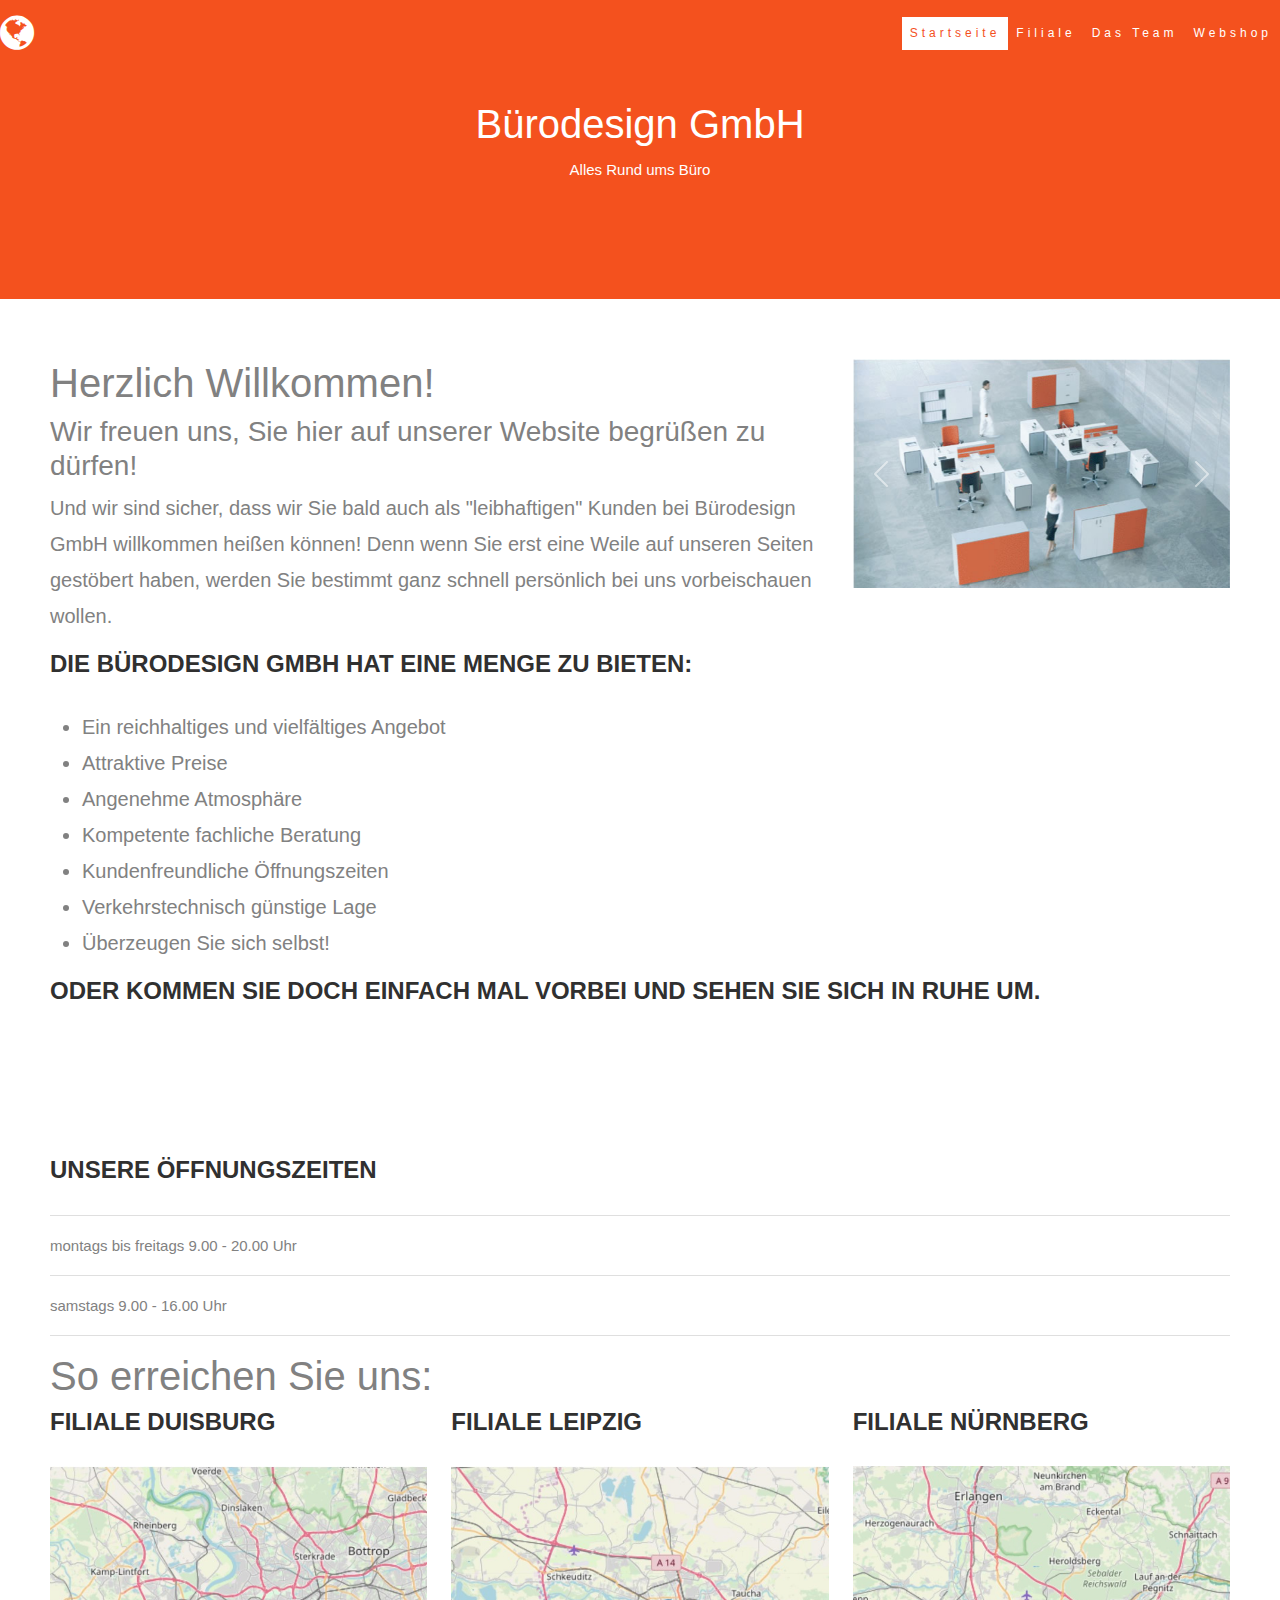
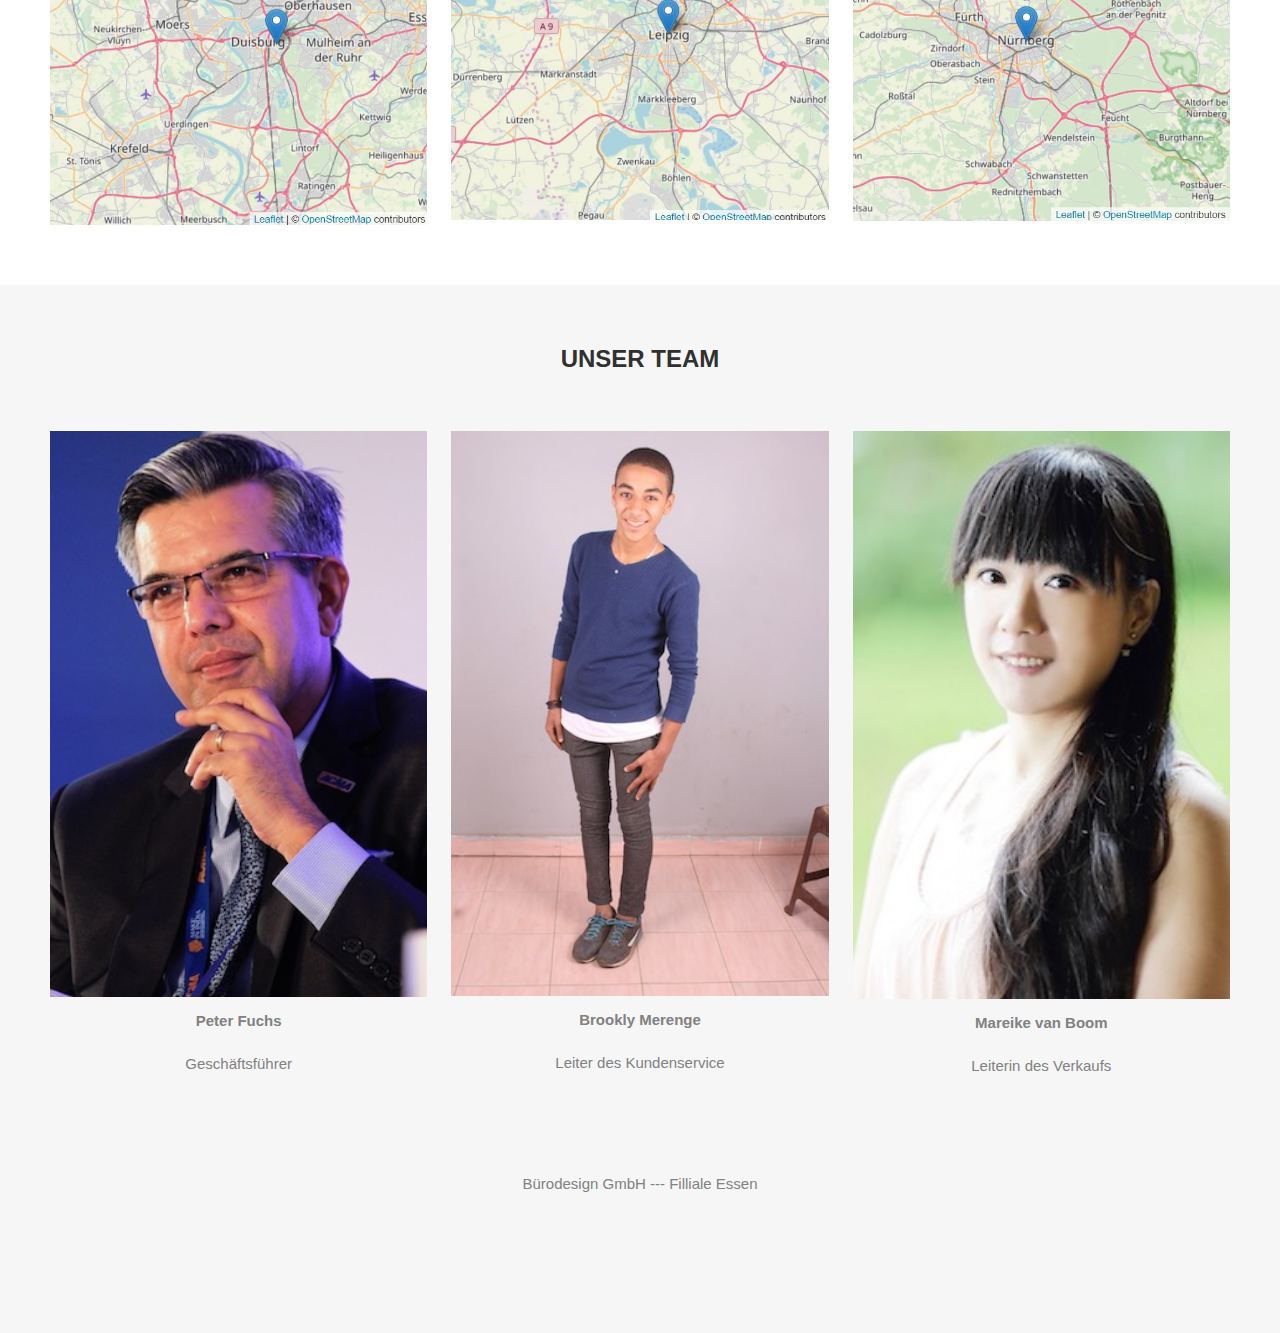
==== index.html @ f1912eed "Add files via upload" ====
<!DOCTYPE html>
<html lang="de">
<head>

  <title>Bürodesign GmbH</title>
  <meta charset="utf-8">
  <meta name="viewport" content="width=device-width, initial-scale=1">
  <link rel="stylesheet" href="Bootstrap5/css/bootstrap.min.css">
          
    <link href="font-awesome-4.7.0/css/font-awesome.min.css" rel="stylesheet">
  <link href="css/bildschirm.css" rel="stylesheet">
</head>
<body id="myPage" data-spy="scroll" data-target=".navbar" data-offset="60">

  
    
    <nav class="fixed-top navbar navbar-expand-lg">
  <a class="navbar-brand" href="#"><i class="fa fa-globe fa-2x" ></i></a>
  <button class="navbar-toggler" type="button" data-toggle="collapse" data-target="#navbarSupportedContent" aria-controls="navbarSupportedContent" aria-expanded="false" aria-label="Toggle navigation">
    <span class="navbar-toggler-icon"></span>
  </button>

  <div class="collapse navbar-collapse d-flex justify-content-end" id="navbarSupportedContent">
    <ul class="navbar-nav ">
      <li class="nav-item active">
        <a class="nav-link" href="#Startseite">Startseite </a>
      </li>
      <li class="nav-item">
        <a class="nav-link" href="#Filiale">Filiale</a>
      </li>
     
      <li class="nav-item">
        <a class="nav-link" href="#Team">Das Team</a>
      </li>
        <li class="nav-item">
        <a class="nav-link" href="Webshop/webshop.html">Webshop</a>
      </li>
        
    </ul>
     
  </div>
</nav>
      
    
    
    
    
    


<div class="jumbotron text-center">
  <h1>Bürodesign GmbH <br> </h1> 
    <p>Alles Rund ums Büro</p> 
  
</div>

<!-- Container (Startseite) -->
<div id="Startseite" class="container-fluid">
  <div class="row">
    <div class="col-xl-8">
      <h1>Herzlich Willkommen! </h1>
         <h3>Wir freuen uns, Sie hier auf unserer Website begrüßen zu dürfen!</h3>

<p class="lead">Und wir sind sicher, dass wir Sie bald auch als "leibhaftigen" Kunden bei Bürodesign GmbH willkommen heißen können! Denn wenn Sie erst eine Weile auf unseren Seiten gestöbert haben, werden Sie bestimmt ganz schnell persönlich bei uns vorbeischauen wollen.</p>
      </div>
    
         <div class="col-xl-4">
             
     <div id="carouselExampleControls" class="carousel slide" data-bs-ride="carousel">
  <div class="carousel-inner">
    <div class="carousel-item active">
      <img src="Bilder/Carousel/Bild2.jpg" class="d-block w-100" alt="...">
    </div>
    <div class="carousel-item">
      <img src="Bilder/Carousel/Bild3.jpg" class="d-block w-100" alt="...">
    </div>
    <div class="carousel-item">
      <img src="Bilder/Carousel/Bild4.jpg" class="d-block w-100" alt="...">
    </div>
  </div>
  <a class="carousel-control-prev" href="#carouselExampleControls" role="button" data-bs-slide="prev">
    <span class="carousel-control-prev-icon" aria-hidden="true"></span>
    <span class="visually-hidden">Previous</span>
  </a>
  <a class="carousel-control-next" href="#carouselExampleControls" role="button" data-bs-slide="next">
    <span class="carousel-control-next-icon" aria-hidden="true"></span>
    <span class="visually-hidden">Next</span>
  </a>
</div>
        
        </div>
      </div>
        <div class="row">
    <div class="col-sm-12"> 
        
     
<h2>Die Bürodesign GmbH hat eine Menge zu bieten:</h2>
<ul class="lead">
<li>Ein reichhaltiges und vielfältiges Angebot</li>

<li>Attraktive Preise</li>
<li>Angenehme Atmosphäre</li>
<li>Kompetente fachliche Beratung</li>
<li>Kundenfreundliche Öffnungszeiten</li>
<li>Verkehrstechnisch günstige Lage</li>
<li>Überzeugen Sie sich selbst!</li>
</ul>
        <h2>Oder kommen Sie doch einfach mal vorbei und sehen Sie sich in Ruhe um.</h2>
      
    </div>
    
  </div>
</div>



<!-- Container (Services Section) -->
    <div id="Filiale" class="container-fluid">
        <div class="row">
            <div class="col-12">
              <h2>Unsere &Ouml;ffnungszeiten</h2>
  <hr />
  <p>montags bis freitags  	9.00 - 20.00 Uhr </p>
  <hr />
samstags  	9.00 - 16.00 Uhr <br /><hr />
            <h1>So erreichen Sie uns:</h1>
            </div>
        </div>
        <div class="row">
    <div class="col-4">
       


        


        
         <h2>Filiale Duisburg </h2>
        
          <div ><img src="Bilder/Filiale_Duisburg.jpg" class="img-fluid" alt="Filiale Duisburg"></div>
        
        
            </div>
       
<div class="col-md-4">

        
         <h2>Filiale Leipzig </h2>
        
            <div><img src="Bilder/Filiale_Leipzig.jpg" class="img-fluid" alt="Filiale Duisburg"></div>
      
 
        </div>
             <div class="col-md-4">
       


        
         <h2>Filiale Nürnberg </h2>
        
               <div ><img src="Bilder/Filiale_Nuernberg.jpg" class="img-fluid" alt="Filiale Duisburg"></div>
      
 
        </div>
        
            </div>
        </div>
 
       
   
    


<!-- Container (Team Seite) -->
<div id="Team" class="container-fluid text-center bg-grey">
  <h2>Unser Team</h2><br>
  
  <div class="row text-center">
    <div class="col-sm-4">
      <div class="thumbnail">
        <img src="Bilder/UnserTeam/Leitung_Filiale_Essen.jpg" alt="Peter Fuchs" width="350" height="250">
        <p><strong>Peter Fuchs</strong></p>
        <p>Geschäftsführer</p>
      </div>
    </div>
    <div class="col-sm-4">
      <div class="thumbnail">
        <img src="Bilder/UnserTeam/Leitung_Kundenservice.jpg" alt="Leitung Kundenservice Hr. Merenge" width="350" height="250">
        <p><strong>Brookly Merenge</strong></p>
        <p>Leiter des Kundenservice</p>
      </div>
    </div>
    <div class="col-sm-4">
      <div class="thumbnail">
        <img src="Bilder/UnserTeam/Leitung_Verkauf.jpg" alt="Leitung Verkauf Frau van Boom " width="350" height="250">
        <p><strong>Mareike van Boom</strong></p>
        <p>Leiterin des Verkaufs</p>
      </div>
    </div>
      
  </div>
    
  




<footer class="container-fluid text-center">
  <a href="#myPage" title="To Top">
    <span class="glyphicon glyphicon-chevron-up"></span>
  </a>
  <p>Bürodesign GmbH --- Filliale Essen </p>
</footer>

<script src="Bootstrap5/js/bootstrap.bundle.min.js"></script>


</body>
</html>
---- css/bildschirm.css ----
.abstand{margin-left:50px;}
.lightgray{background-color:azure;}
.Hintergrund{background-image: url(../Software/Bilder/Hintergrund_Slider.jpg);
background-repeat: no-repeat;}
#footerIcon{
    color: #f4511e;
}
body {
      font: 400 15px Lato, sans-serif;
      line-height: 1.8;
      color: #818181;
  }
  h2 {
      font-size: 24px;
      text-transform: uppercase;
      color: #303030;
      font-weight: 600;
      margin-bottom: 30px;
  }
  h4 {
      font-size: 19px;
      line-height: 1.375em;
      color: #303030;
      font-weight: 400;
      margin-bottom: 30px;
  }  
  .jumbotron {
      background-color: #f4511e;
      padding: 100px 0px;
      color: #fff;
      
      font-family: Montserrat, sans-serif;
  }
  .container-fluid {
      padding: 60px 50px;
  }
  .abstand{
    margin-top: 50px;;

  }
  .bg-grey {
      background-color: #f6f6f6;
  }
  .button{
    background-color: #f4511e;
    font-size: large;
    color: #fff;

  }
  .logo-small {
      color: #f4511e;
      font-size: 50px;
  }
  .logo {
      color: #f4511e;
      font-size: 200px;
  }
  .thumbnail {
      padding: 0 0 15px 0;
      border: none;
      border-radius: 0;
  }
  .thumbnail img {
      width: 100%;
      height: 100%;
      margin-bottom: 10px;
  }
  .carousel-control.right, .carousel-control.left {
      background-image: none;
      color: #f4511e;
  }
  .carousel-indicators li {
      border-color: #f4511e;
  }
  .carousel-indicators li.active {
      background-color: #f4511e;
  }
  .item h4 {
      font-size: 19px;
      line-height: 1.375em;
      font-weight: 400;
      font-style: italic;
      margin: 70px 0;
  }
  .item span {
      font-style: normal;
  }
  .panel {
      border: 1px solid #f4511e; 
      border-radius:0 !important;
      transition: box-shadow 0.5s;
  }
  .panel:hover {
      box-shadow: 5px 0px 40px rgba(0,0,0, .2);
  }
  .panel-footer .btn:hover {
      border: 1px solid #f4511e;
      background-color: #fff !important;
      color: #f4511e;
  }
  .panel-heading {
      color: #fff !important;
      background-color: #f4511e !important;
      padding: 25px;
      border-bottom: 1px solid transparent;
      border-top-left-radius: 0px;
      border-top-right-radius: 0px;
      border-bottom-left-radius: 0px;
      border-bottom-right-radius: 0px;
  }
  .panel-footer {
      background-color: white !important;
  }
  .panel-footer h3 {
      font-size: 32px;
  }
  .panel-footer h4 {
      color: #aaa;
      font-size: 14px;
  }
  .panel-footer .btn {
      margin: 15px 0;
      background-color: #f4511e;
      color: #fff;
  }
.farbe{background-color: #f4511e;
border-color: #f4511e;}
  .navbar {
      margin-bottom: 0;
      background-color: #f4511e;
      z-index: 9999;
      border: 0;
      font-size: 12px !important;
      line-height: 1.42857143 !important;
      letter-spacing: 4px;xs
      border-radius: 0;
      font-family: Montserrat, sans-serif;
  }
  .navbar li a, .navbar .navbar-brand {
      color: #fff !important;
  }
  .navbar-nav li a:hover, .navbar-nav li.active a {
      color: #f4511e !important;
      background-color: #fff !important;
  }
  .navbar-default .navbar-toggle {
      border-color: transparent;
      color: #fff !important;
  }
  footer .glyphicon {
      font-size: 20px;
      margin-bottom: 20px;
      color: #f4511e;
  }
  .slideanim {visibility:hidden;}
  .slide {
      animation-name: slide;
      -webkit-animation-name: slide;
      animation-duration: 1s;
      -webkit-animation-duration: 1s;
      visibility: visible;
  }
  @keyframes slide {
    0% {
      opacity: 0;
      transform: translateY(70%);
    } 
    100% {
      opacity: 1;
      transform: translateY(0%);
    }
  }
  @-webkit-keyframes slide {
    0% {
      opacity: 0;
      -webkit-transform: translateY(70%);
    } 
    100% {
      opacity: 1;
      -webkit-transform: translateY(0%);
    }
  }
  @media screen and (max-width: 768px) {
    .col-sm-4 {
      text-align: center;
      margin: 25px 0;
    }
    .btn-lg {
        width: 100%;
        margin-bottom: 35px;
    }
  }
  @media screen and (max-width: 480px) {
    .logo {
        font-size: 150px;
    }
  }
.Ueberschrift{background-color: #f4511e;
color:white;
width: 270px;}
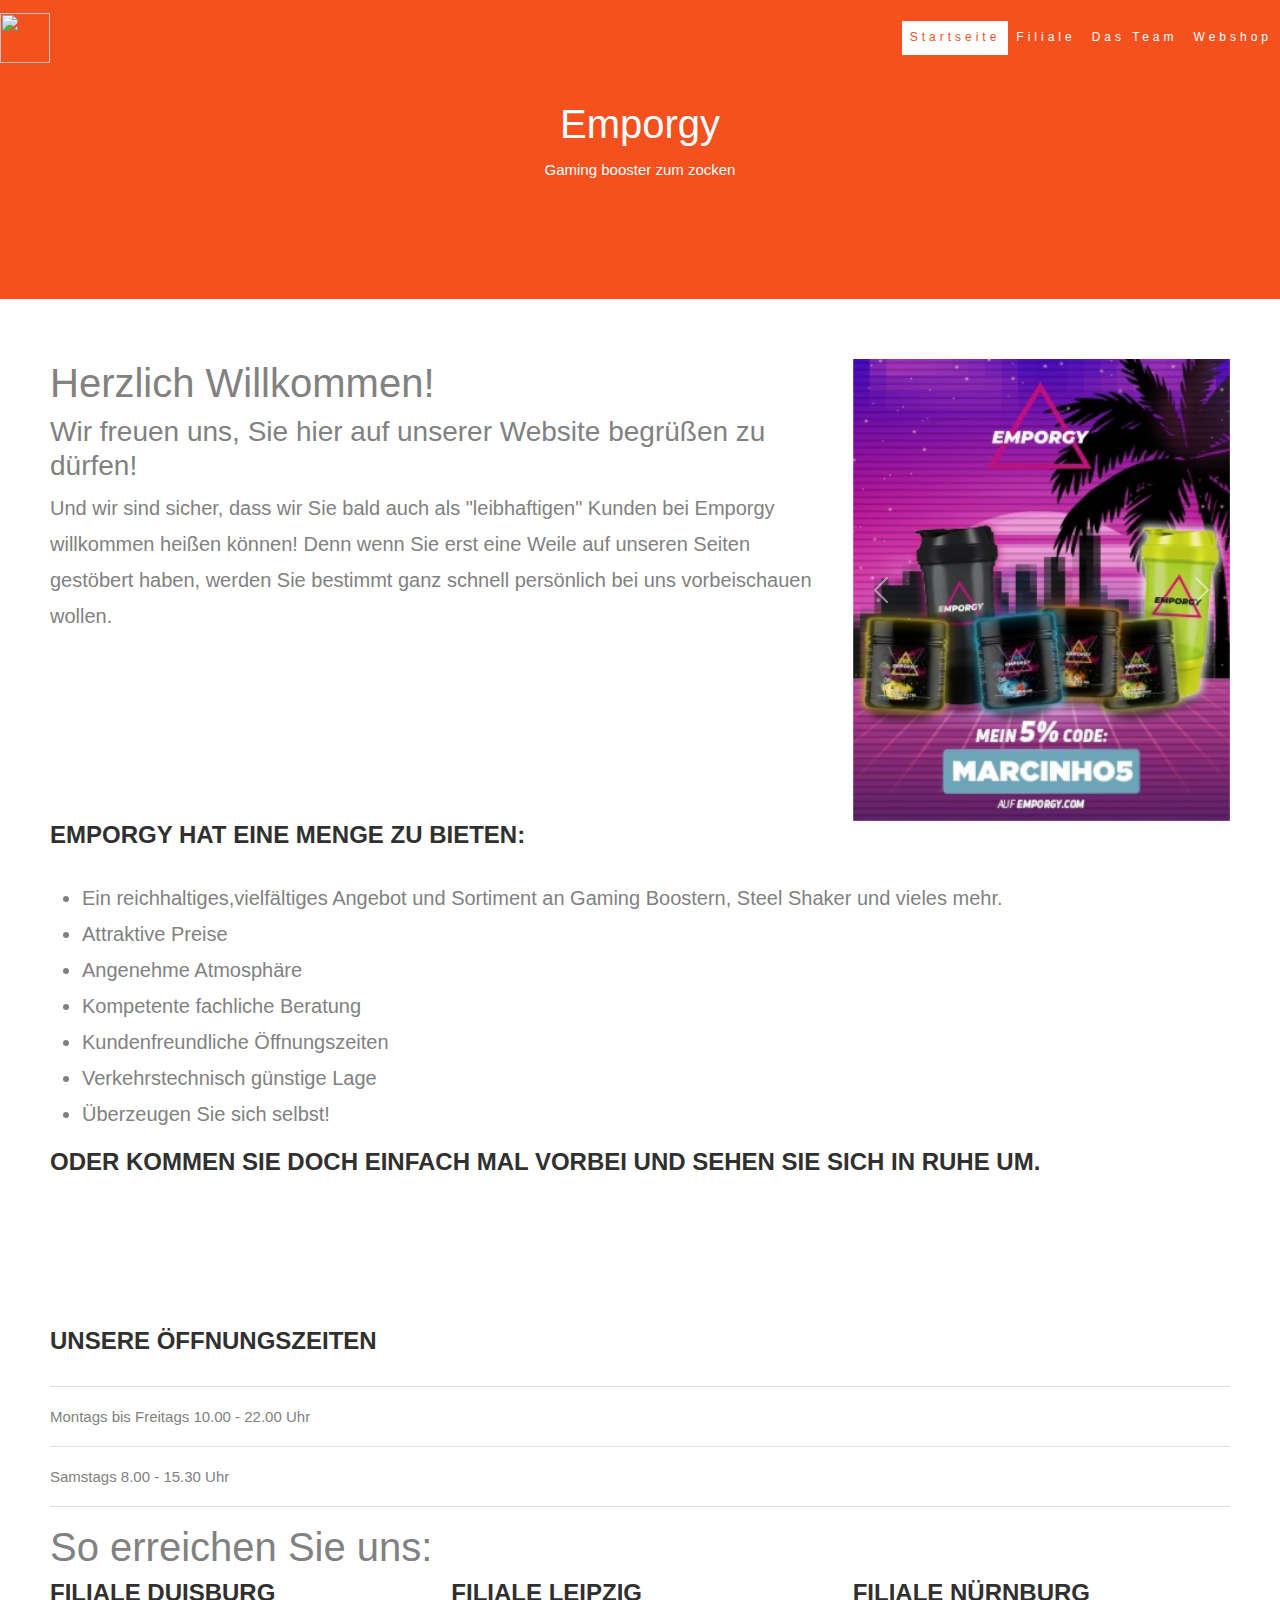
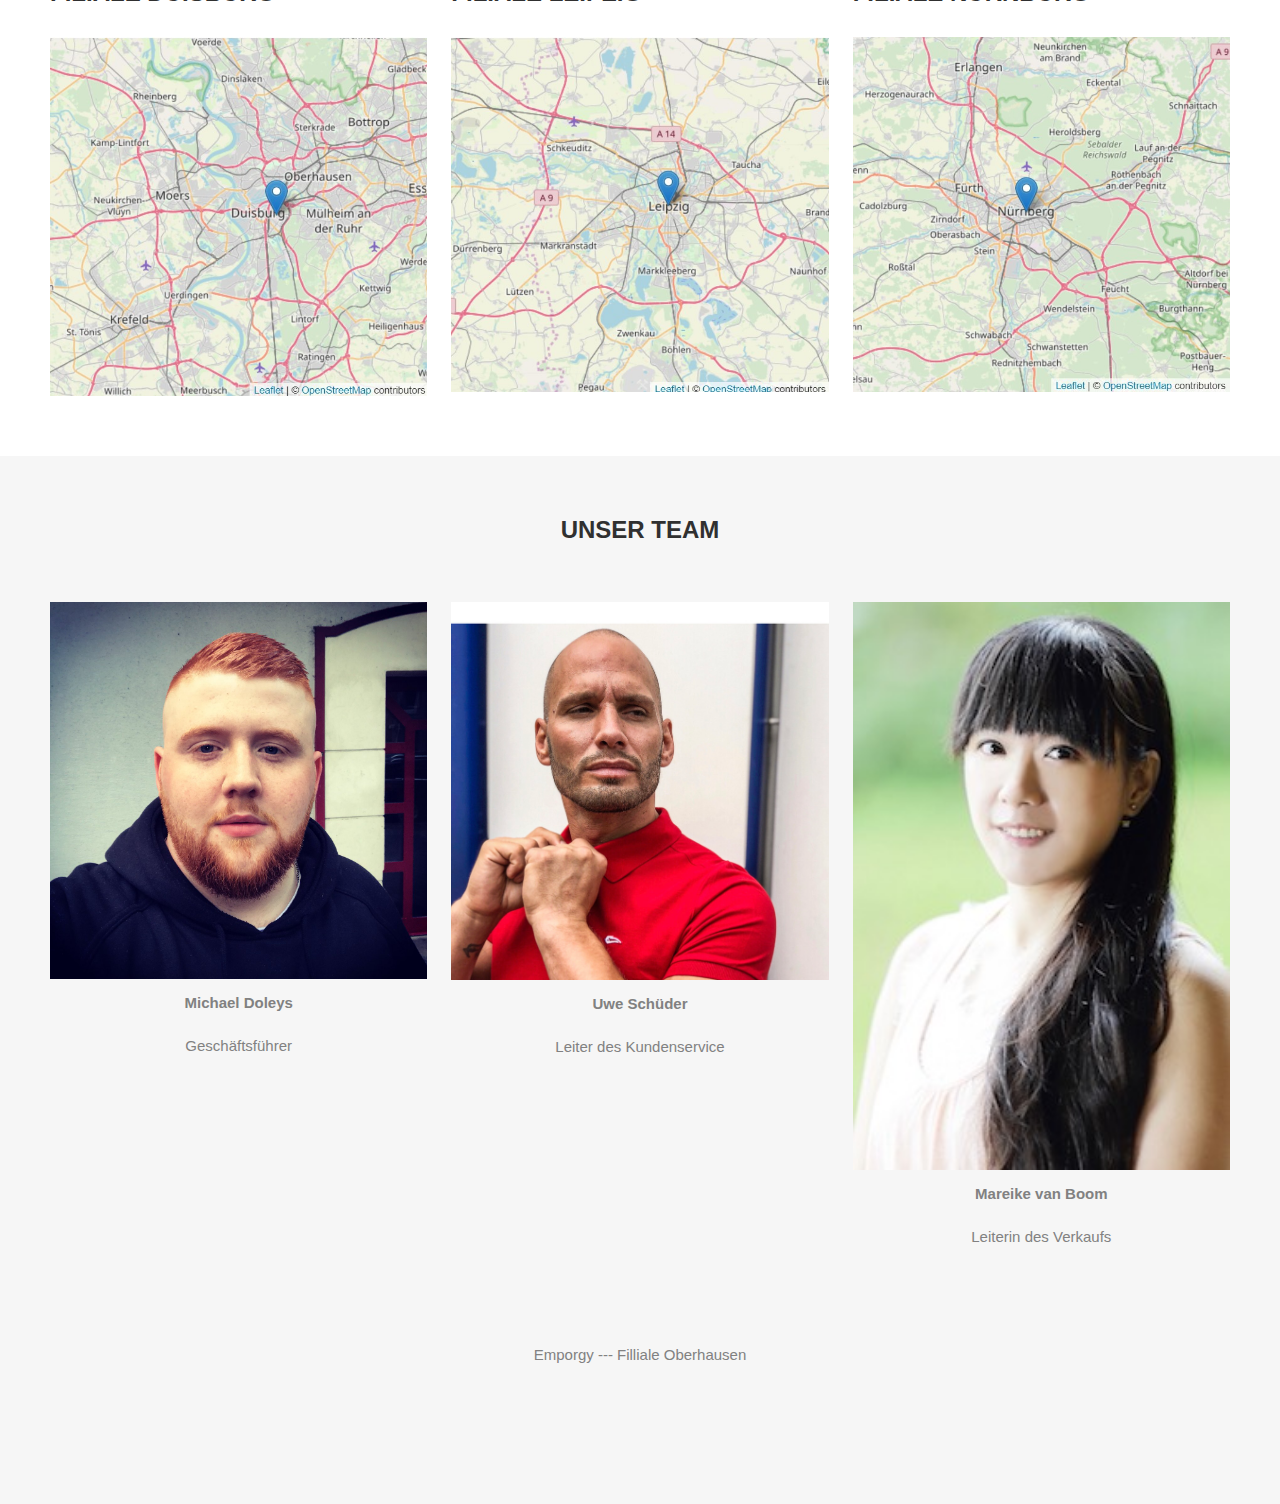
==== commit bce5f831: "Add files via upload" ====
--- a/index.html
+++ b/index.html
@@ -2,7 +2,7 @@
 <html lang="de">
 <head>
 
-  <title>Bürodesign GmbH</title>
+  <title>Emporgy</title>
   <meta charset="utf-8">
   <meta name="viewport" content="width=device-width, initial-scale=1">
   <link rel="stylesheet" href="Bootstrap5/css/bootstrap.min.css">
@@ -15,7 +15,7 @@
   
     
     <nav class="fixed-top navbar navbar-expand-lg">
-  <a class="navbar-brand" href="#"><i class="fa fa-globe fa-2x" ></i></a>
+  <a class="navbar-brand" href="#"><img src="H:\3 Oberstufe\Web Projekt WEB\Bilder\logo.jpg" width="50px" height="50px"></i></a>
   <button class="navbar-toggler" type="button" data-toggle="collapse" data-target="#navbarSupportedContent" aria-controls="navbarSupportedContent" aria-expanded="false" aria-label="Toggle navigation">
     <span class="navbar-toggler-icon"></span>
   </button>
@@ -49,8 +49,8 @@
 
 
 <div class="jumbotron text-center">
-  <h1>Bürodesign GmbH <br> </h1> 
-    <p>Alles Rund ums Büro</p> 
+  <h1>Emporgy<br> </h1> 
+    <p>Gaming booster zum zocken</p> 
   
 </div>
 
@@ -61,7 +61,7 @@
       <h1>Herzlich Willkommen! </h1>
          <h3>Wir freuen uns, Sie hier auf unserer Website begrüßen zu dürfen!</h3>
 
-<p class="lead">Und wir sind sicher, dass wir Sie bald auch als "leibhaftigen" Kunden bei Bürodesign GmbH willkommen heißen können! Denn wenn Sie erst eine Weile auf unseren Seiten gestöbert haben, werden Sie bestimmt ganz schnell persönlich bei uns vorbeischauen wollen.</p>
+<p class="lead">Und wir sind sicher, dass wir Sie bald auch als "leibhaftigen" Kunden bei Emporgy willkommen heißen können! Denn wenn Sie erst eine Weile auf unseren Seiten gestöbert haben, werden Sie bestimmt ganz schnell persönlich bei uns vorbeischauen wollen.</p>
       </div>
     
          <div class="col-xl-4">
@@ -69,13 +69,13 @@
      <div id="carouselExampleControls" class="carousel slide" data-bs-ride="carousel">
   <div class="carousel-inner">
     <div class="carousel-item active">
-      <img src="Bilder/Carousel/Bild2.jpg" class="d-block w-100" alt="...">
+      <img src="Bilder/Carousel/Empory Angebot.jpg" class="d-block w-100" alt="Unser neustes Angebot">
     </div>
     <div class="carousel-item">
-      <img src="Bilder/Carousel/Bild3.jpg" class="d-block w-100" alt="...">
+      <img src="Bilder/Carousel/Shaker.jpg" class="d-block w-100" alt="Shaker">
     </div>
     <div class="carousel-item">
-      <img src="Bilder/Carousel/Bild4.jpg" class="d-block w-100" alt="...">
+      <img src="Bilder/Carousel/logo.jpg" class="d-block w-100" alt="Logo von Emporgy ">
     </div>
   </div>
   <a class="carousel-control-prev" href="#carouselExampleControls" role="button" data-bs-slide="prev">
@@ -94,9 +94,9 @@
     <div class="col-sm-12"> 
         
      
-<h2>Die Bürodesign GmbH hat eine Menge zu bieten:</h2>
+<h2>Emporgy hat eine Menge zu bieten:</h2>
 <ul class="lead">
-<li>Ein reichhaltiges und vielfältiges Angebot</li>
+<li>Ein reichhaltiges,vielfältiges Angebot und Sortiment an Gaming Boostern, Steel Shaker und vieles mehr.</li>
 
 <li>Attraktive Preise</li>
 <li>Angenehme Atmosphäre</li>
@@ -120,9 +120,9 @@
             <div class="col-12">
               <h2>Unsere &Ouml;ffnungszeiten</h2>
   <hr />
-  <p>montags bis freitags  	9.00 - 20.00 Uhr </p>
+  <p>Montags bis Freitags  	10.00 - 22.00 Uhr </p>
   <hr />
-samstags  	9.00 - 16.00 Uhr <br /><hr />
+Samstags  	8.00 - 15.30 Uhr <br /><hr />
             <h1>So erreichen Sie uns:</h1>
             </div>
         </div>
@@ -156,9 +156,10 @@
 
 
         
-         <h2>Filiale Nürnberg </h2>
+         <h2>Filiale Nürnburg </h2>
         
                <div ><img src="Bilder/Filiale_Nuernberg.jpg" class="img-fluid" alt="Filiale Duisburg"></div>
+               <div class="col-md-4"></div>
       
  
         </div>
@@ -178,15 +179,15 @@
   <div class="row text-center">
     <div class="col-sm-4">
       <div class="thumbnail">
-        <img src="Bilder/UnserTeam/Leitung_Filiale_Essen.jpg" alt="Peter Fuchs" width="350" height="250">
-        <p><strong>Peter Fuchs</strong></p>
+        <img src="Bilder/UnserTeam/Mckytv.jpg" alt="Peter Fuchs" width="250" height="250">
+        <p><strong>Michael Doleys</strong></p>
         <p>Geschäftsführer</p>
       </div>
     </div>
     <div class="col-sm-4">
       <div class="thumbnail">
-        <img src="Bilder/UnserTeam/Leitung_Kundenservice.jpg" alt="Leitung Kundenservice Hr. Merenge" width="350" height="250">
-        <p><strong>Brookly Merenge</strong></p>
+        <img src="Bilder/UnserTeam/Uwe Schüder.jpg" alt="Leitung Kundenservice Hr. Merenge" width="250" height="350">
+        <p><strong>Uwe Schüder</strong></p>
         <p>Leiter des Kundenservice</p>
       </div>
     </div>
@@ -209,7 +210,7 @@
   <a href="#myPage" title="To Top">
     <span class="glyphicon glyphicon-chevron-up"></span>
   </a>
-  <p>Bürodesign GmbH --- Filliale Essen </p>
+  <p>Emporgy --- Filliale Oberhausen </p>
 </footer>
 
 <script src="Bootstrap5/js/bootstrap.bundle.min.js"></script>
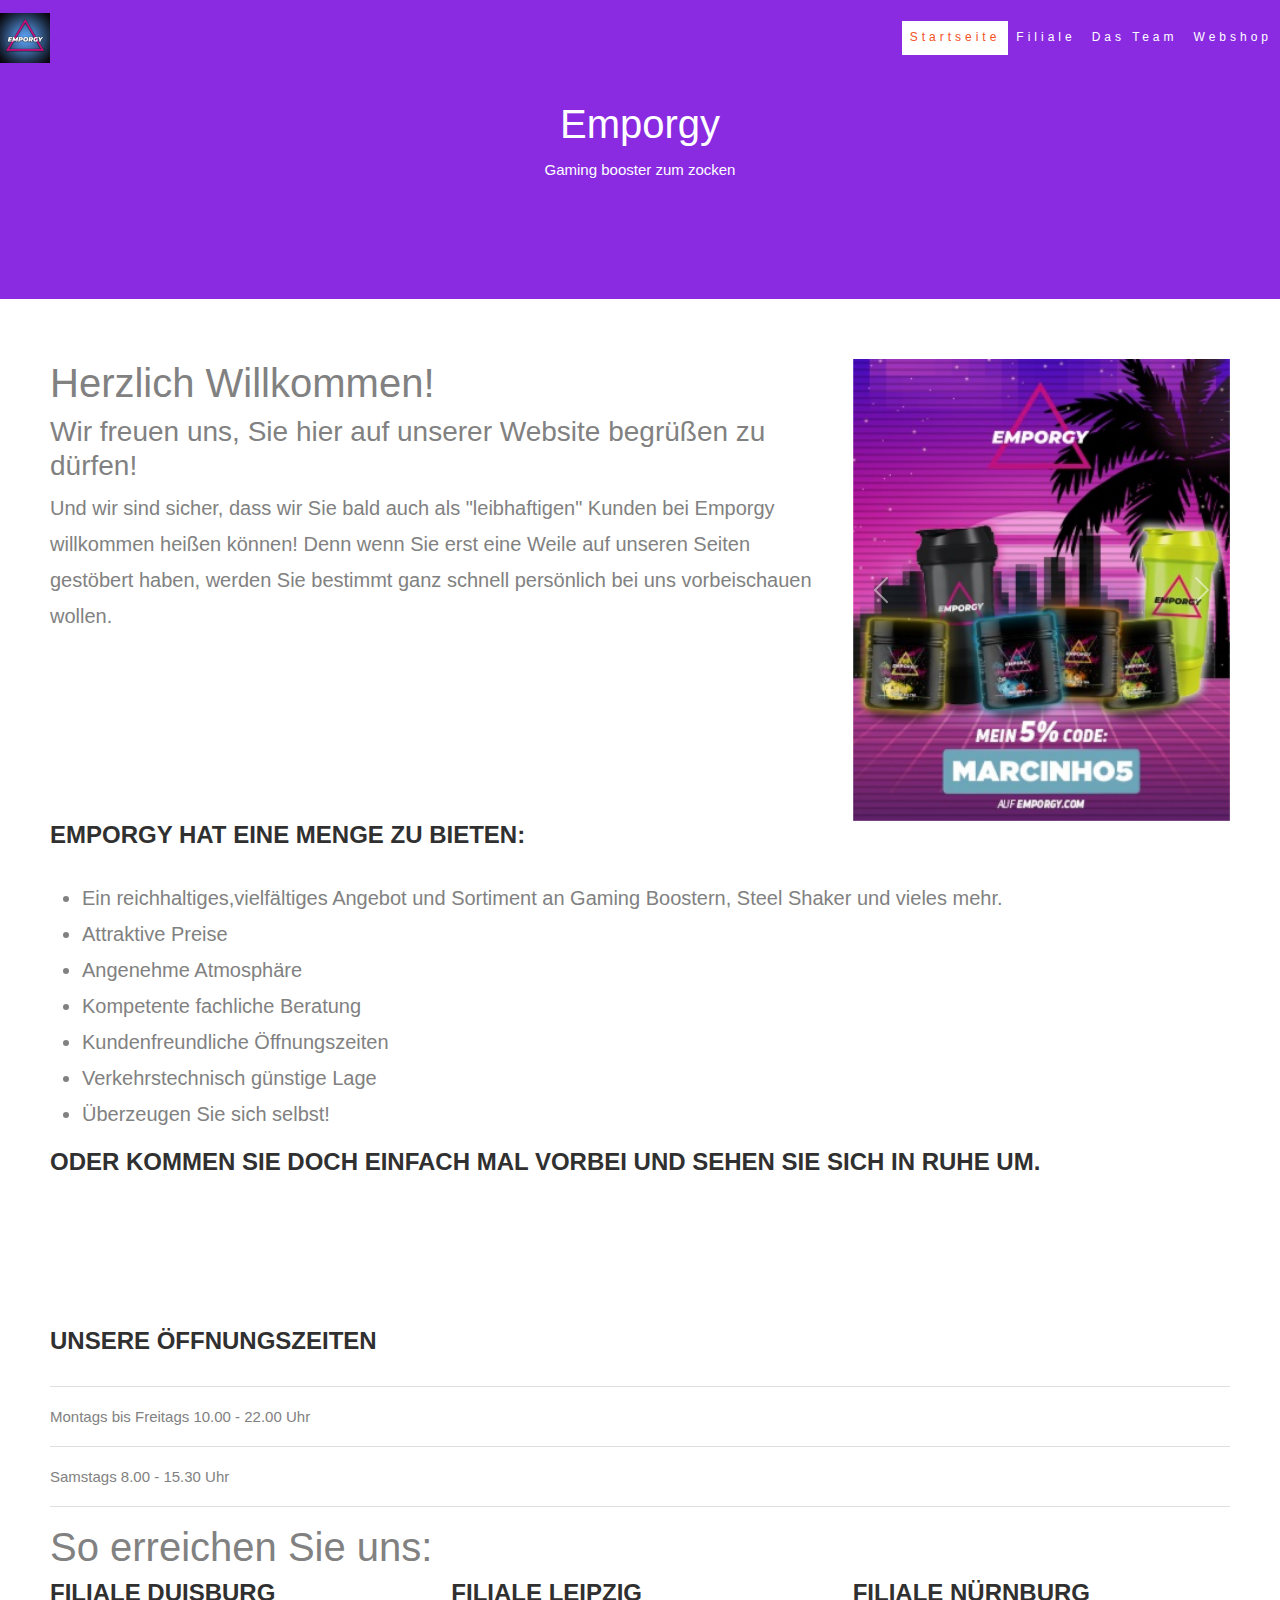
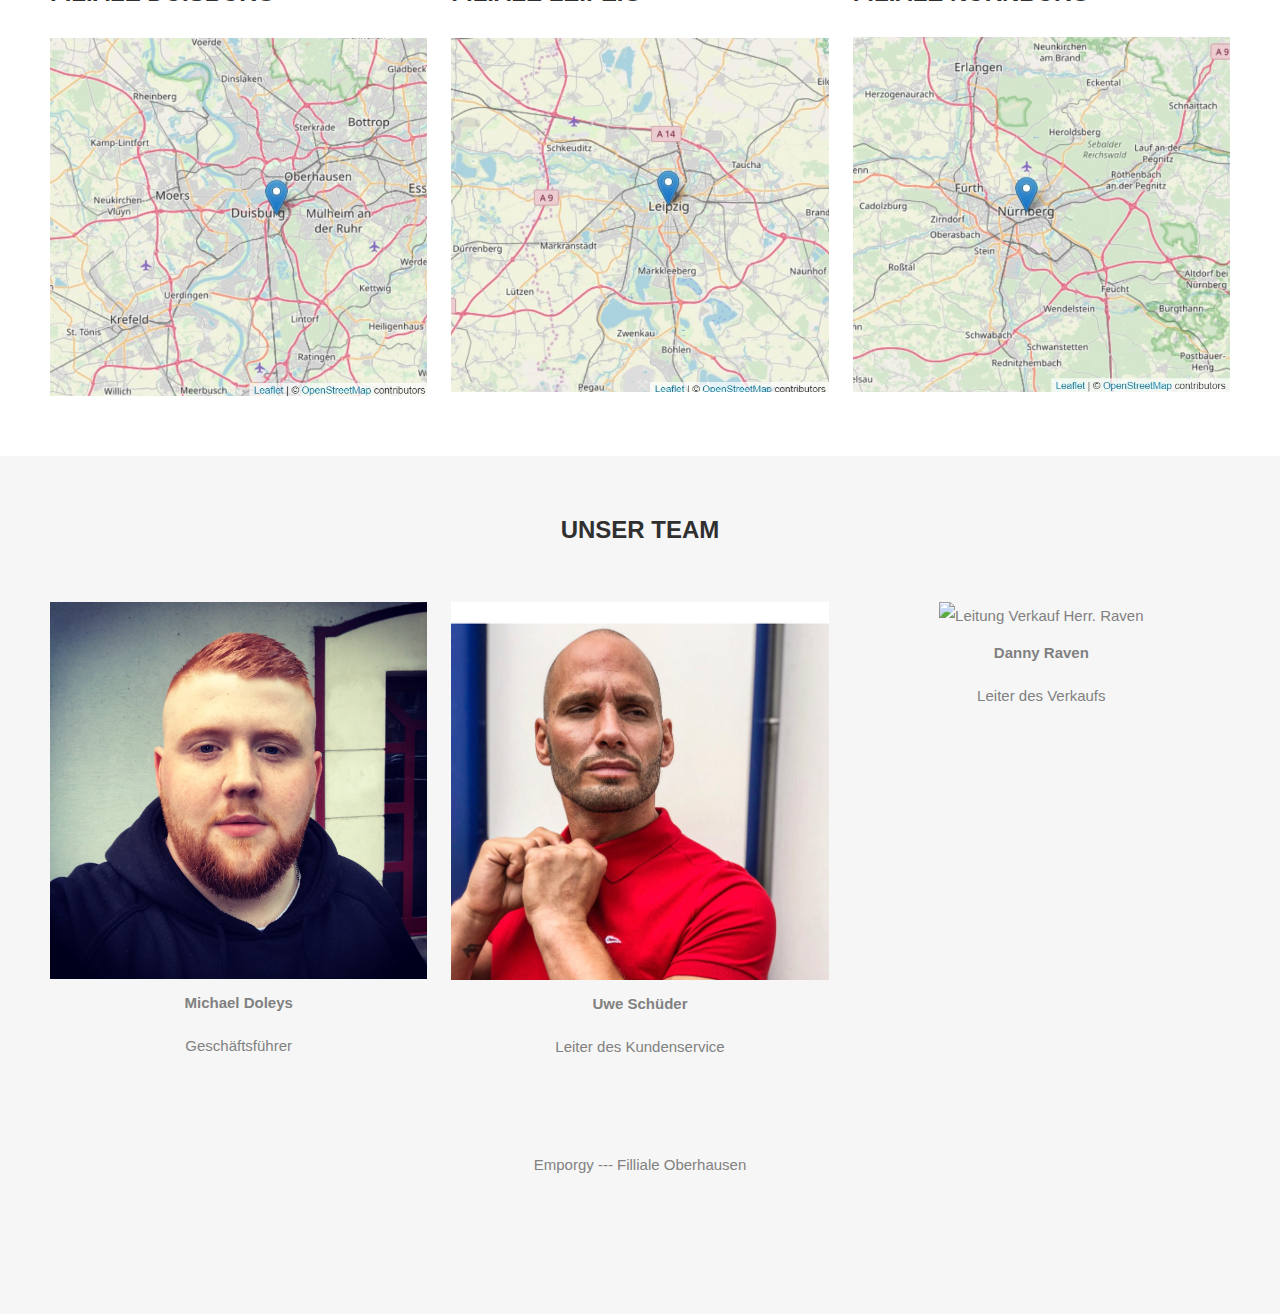
==== commit 57c61b07: "Add files via upload" ====
--- a/index.html
+++ b/index.html
@@ -15,7 +15,7 @@
   
     
     <nav class="fixed-top navbar navbar-expand-lg">
-  <a class="navbar-brand" href="#"><img src="H:\3 Oberstufe\Web Projekt WEB\Bilder\logo.jpg" width="50px" height="50px"></i></a>
+  <a class="navbar-brand" href="#"><img src="Bilder/logo.jpg" width="50px" height="50px"></i></a>
   <button class="navbar-toggler" type="button" data-toggle="collapse" data-target="#navbarSupportedContent" aria-controls="navbarSupportedContent" aria-expanded="false" aria-label="Toggle navigation">
     <span class="navbar-toggler-icon"></span>
   </button>
@@ -75,7 +75,7 @@
       <img src="Bilder/Carousel/Shaker.jpg" class="d-block w-100" alt="Shaker">
     </div>
     <div class="carousel-item">
-      <img src="Bilder/Carousel/logo.jpg" class="d-block w-100" alt="Logo von Emporgy ">
+      <img src="Bilder/Carousel/Emporgy Bubble Gum flavor.jpg" class="d-block w-100" alt="Logo von Emporgy ">
     </div>
   </div>
   <a class="carousel-control-prev" href="#carouselExampleControls" role="button" data-bs-slide="prev">
@@ -179,23 +179,23 @@
   <div class="row text-center">
     <div class="col-sm-4">
       <div class="thumbnail">
-        <img src="Bilder/UnserTeam/Mckytv.jpg" alt="Peter Fuchs" width="250" height="250">
+        <img src="Bilder/UnserTeam/Mckytv.jpg" alt="Michael Doleys" width="250" height="250">
         <p><strong>Michael Doleys</strong></p>
         <p>Geschäftsführer</p>
       </div>
     </div>
     <div class="col-sm-4">
       <div class="thumbnail">
-        <img src="Bilder/UnserTeam/Uwe Schüder.jpg" alt="Leitung Kundenservice Hr. Merenge" width="250" height="350">
+        <img src="Bilder/UnserTeam/Uwe Schüder.jpg" alt="Leitung Kundenservice Hr. Schüder" width="250" height="350">
         <p><strong>Uwe Schüder</strong></p>
         <p>Leiter des Kundenservice</p>
       </div>
     </div>
     <div class="col-sm-4">
       <div class="thumbnail">
-        <img src="Bilder/UnserTeam/Leitung_Verkauf.jpg" alt="Leitung Verkauf Frau van Boom " width="350" height="250">
-        <p><strong>Mareike van Boom</strong></p>
-        <p>Leiterin des Verkaufs</p>
+        <img src="Bilder/UnserTeam/verkauf_Danny.jpg" alt="Leitung Verkauf Herr. Raven  " width="350" height="250">
+        <p><strong>Danny Raven </strong></p>
+        <p>Leiter des Verkaufs</p>
       </div>
     </div>
       
--- a/css/bildschirm.css
+++ b/css/bildschirm.css
@@ -25,7 +25,7 @@
       margin-bottom: 30px;
   }  
   .jumbotron {
-      background-color: #f4511e;
+      background-color: blueviolet;
       padding: 100px 0px;
       color: #fff;
       
@@ -127,7 +127,7 @@
 border-color: #f4511e;}
   .navbar {
       margin-bottom: 0;
-      background-color: #f4511e;
+      background-color: blueviolet;
       z-index: 9999;
       border: 0;
       font-size: 12px !important;
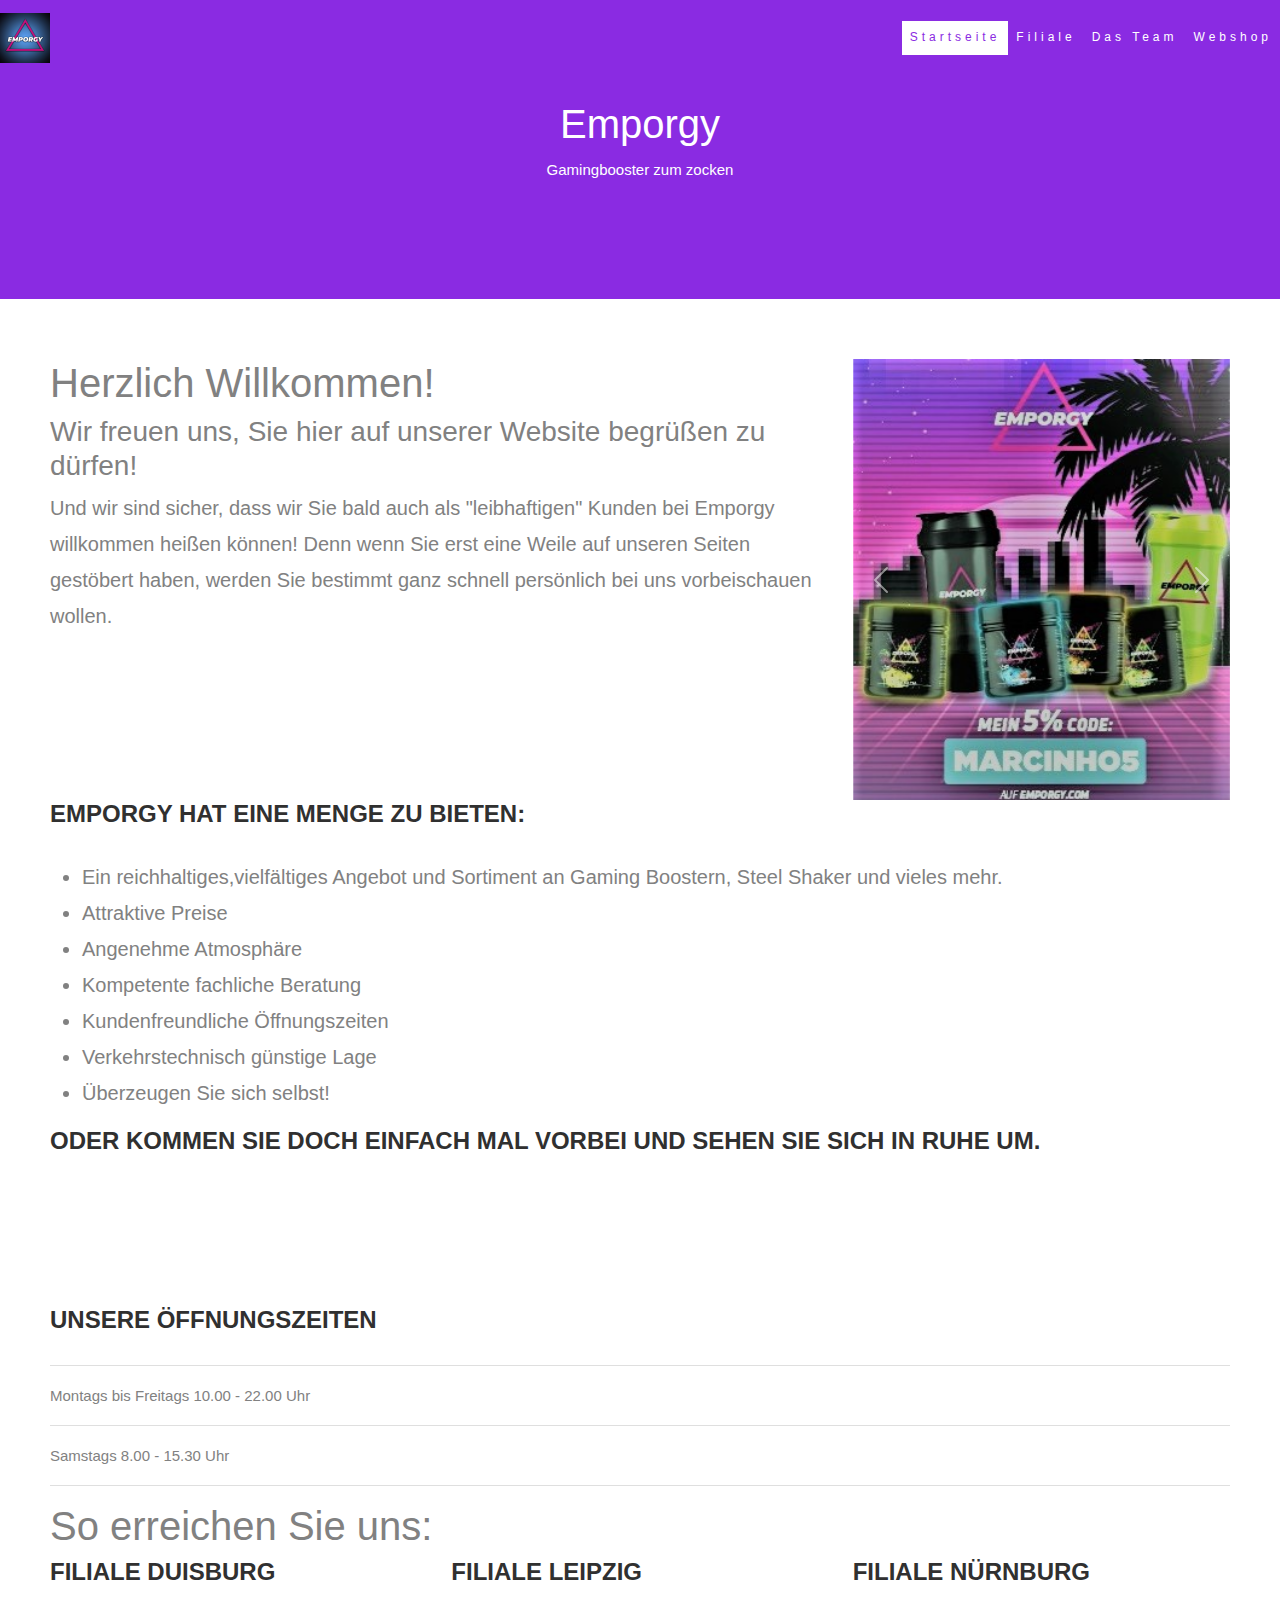
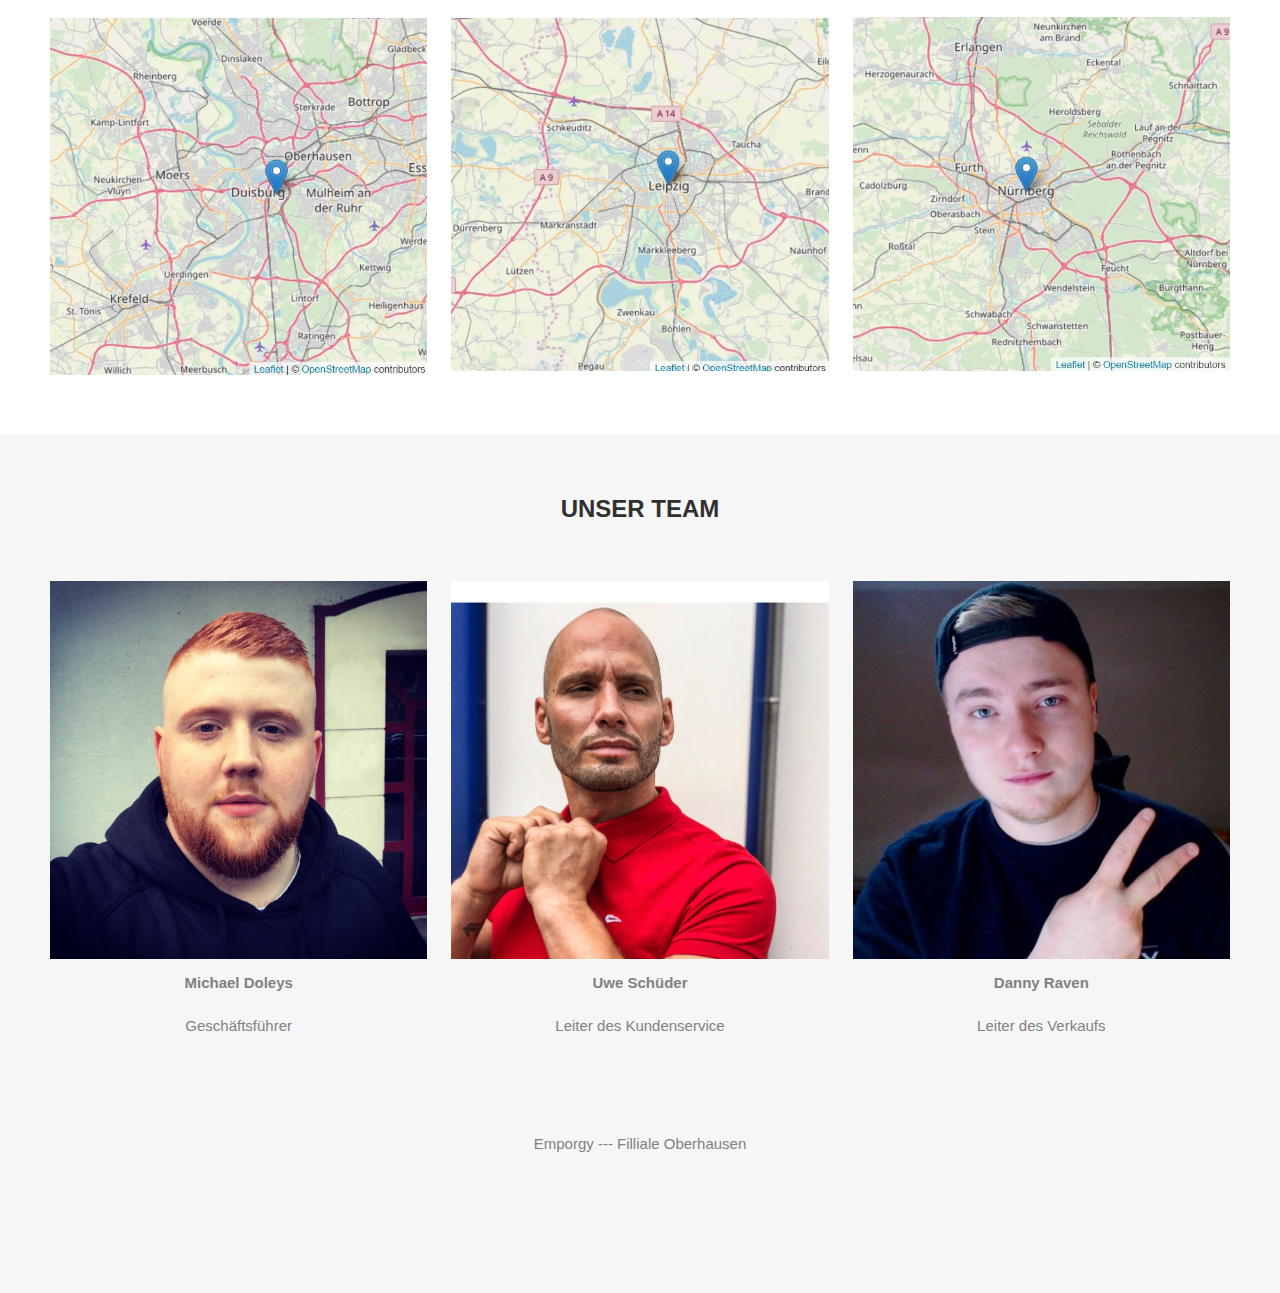
==== commit 1fdd9d24: "Add files via upload" ====
--- a/index.html
+++ b/index.html
@@ -50,7 +50,7 @@
 
 <div class="jumbotron text-center">
   <h1>Emporgy<br> </h1> 
-    <p>Gaming booster zum zocken</p> 
+    <p>Gamingbooster zum zocken</p> 
   
 </div>
 
--- a/css/bildschirm.css
+++ b/css/bildschirm.css
@@ -3,7 +3,7 @@
 .Hintergrund{background-image: url(../Software/Bilder/Hintergrund_Slider.jpg);
 background-repeat: no-repeat;}
 #footerIcon{
-    color: #f4511e;
+    color: blueviolet;
 }
 body {
       font: 400 15px Lato, sans-serif;
@@ -42,17 +42,17 @@
       background-color: #f6f6f6;
   }
   .button{
-    background-color: #f4511e;
+    background-color: blueviolet;
     font-size: large;
     color: #fff;
 
   }
   .logo-small {
-      color: #f4511e;
+      color: blueviolet;
       font-size: 50px;
   }
   .logo {
-      color: #f4511e;
+      color: blueviolet;
       font-size: 200px;
   }
   .thumbnail {
@@ -67,13 +67,13 @@
   }
   .carousel-control.right, .carousel-control.left {
       background-image: none;
-      color: #f4511e;
+      color: blueviolet;
   }
   .carousel-indicators li {
-      border-color: #f4511e;
+      border-color: blueviolet;
   }
   .carousel-indicators li.active {
-      background-color: #f4511e;
+      background-color: blueviolet;
   }
   .item h4 {
       font-size: 19px;
@@ -86,7 +86,7 @@
       font-style: normal;
   }
   .panel {
-      border: 1px solid #f4511e; 
+      border: 1px solid blueviolet; 
       border-radius:0 !important;
       transition: box-shadow 0.5s;
   }
@@ -94,13 +94,13 @@
       box-shadow: 5px 0px 40px rgba(0,0,0, .2);
   }
   .panel-footer .btn:hover {
-      border: 1px solid #f4511e;
+      border: 1px solid blueviolet;
       background-color: #fff !important;
-      color: #f4511e;
+      color: blueviolet;
   }
   .panel-heading {
       color: #fff !important;
-      background-color: #f4511e !important;
+      background-color: blueviolet !important;
       padding: 25px;
       border-bottom: 1px solid transparent;
       border-top-left-radius: 0px;
@@ -120,11 +120,11 @@
   }
   .panel-footer .btn {
       margin: 15px 0;
-      background-color: #f4511e;
+      background-color: blueviolet;
       color: #fff;
   }
-.farbe{background-color: #f4511e;
-border-color: #f4511e;}
+.farbe{background-color: blueviolet;
+border-color: blueviolet;}
   .navbar {
       margin-bottom: 0;
       background-color: blueviolet;
@@ -140,7 +140,7 @@
       color: #fff !important;
   }
   .navbar-nav li a:hover, .navbar-nav li.active a {
-      color: #f4511e !important;
+      color: blueviolet !important;
       background-color: #fff !important;
   }
   .navbar-default .navbar-toggle {
@@ -150,7 +150,7 @@
   footer .glyphicon {
       font-size: 20px;
       margin-bottom: 20px;
-      color: #f4511e;
+      color: blueviolet;
   }
   .slideanim {visibility:hidden;}
   .slide {
@@ -195,6 +195,6 @@
         font-size: 150px;
     }
   }
-.Ueberschrift{background-color: #f4511e;
+.Ueberschrift{background-color: blueviolet;
 color:white;
 width: 270px;}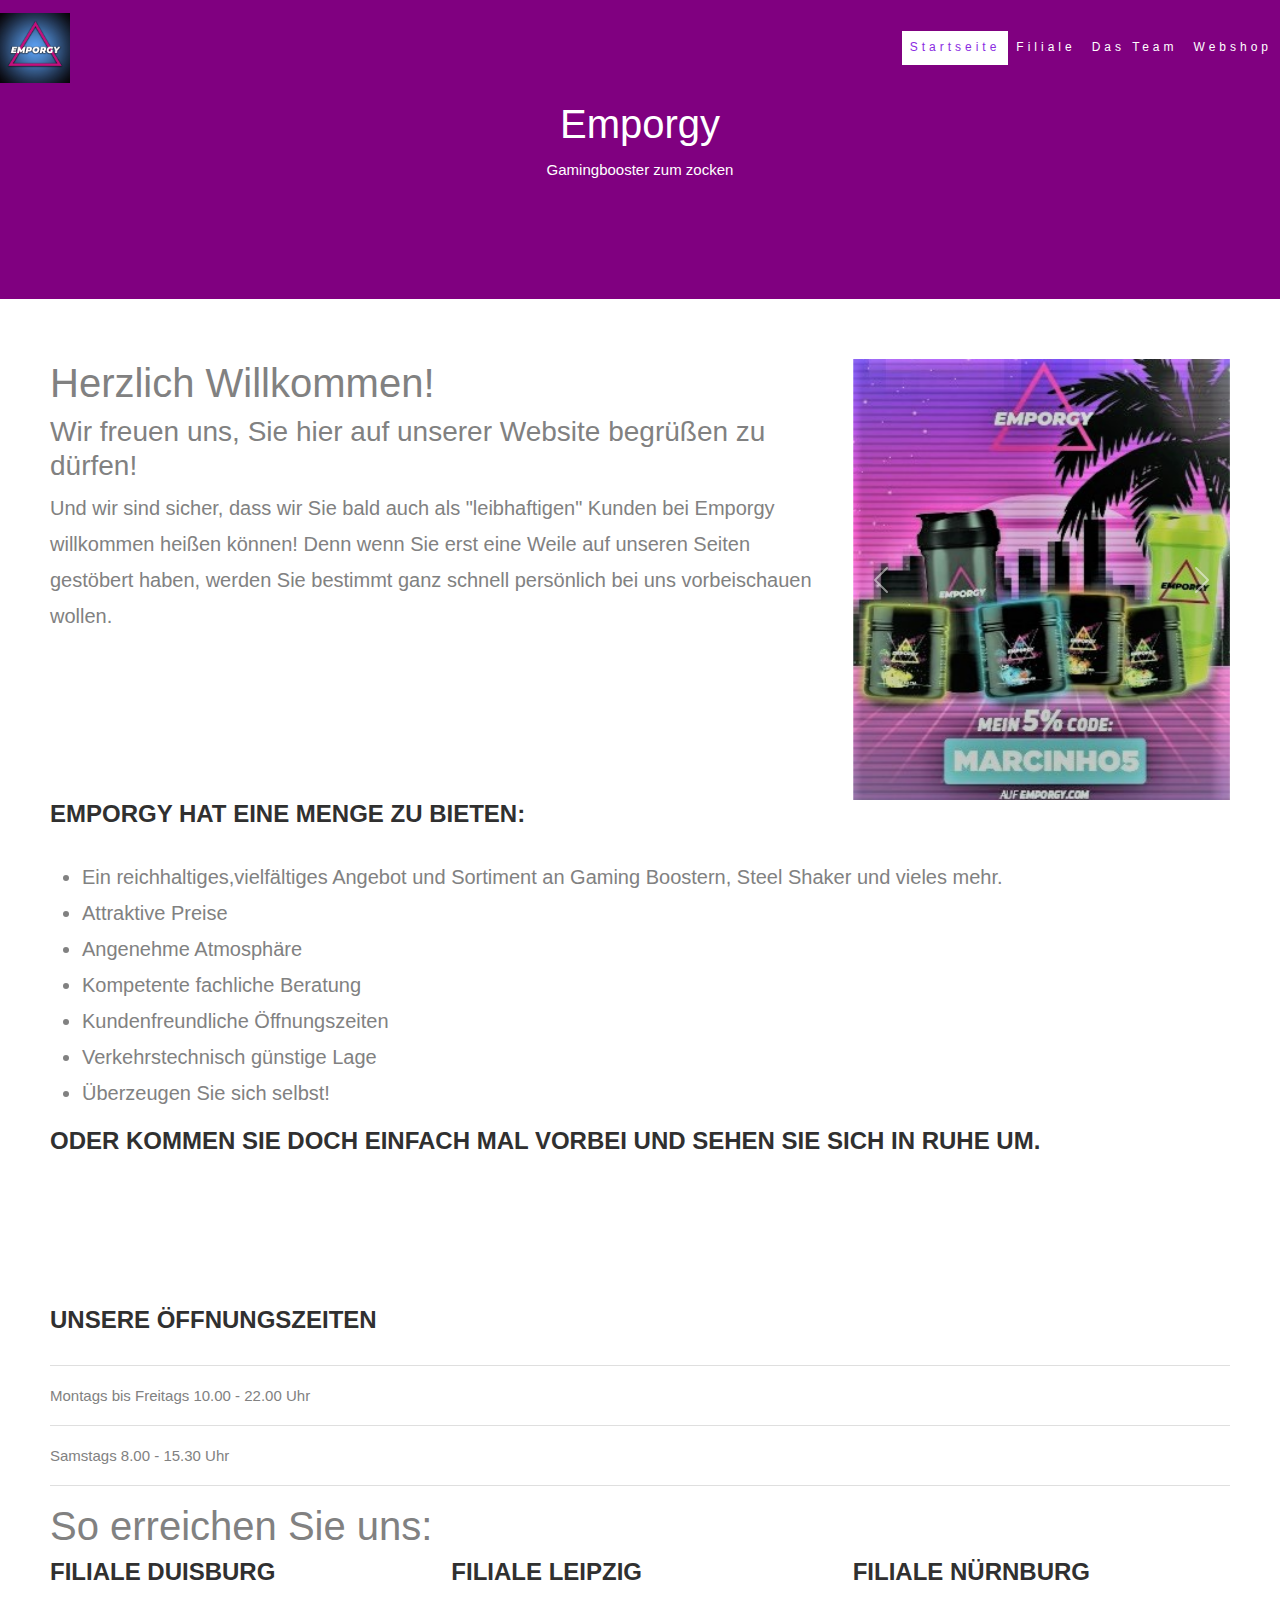
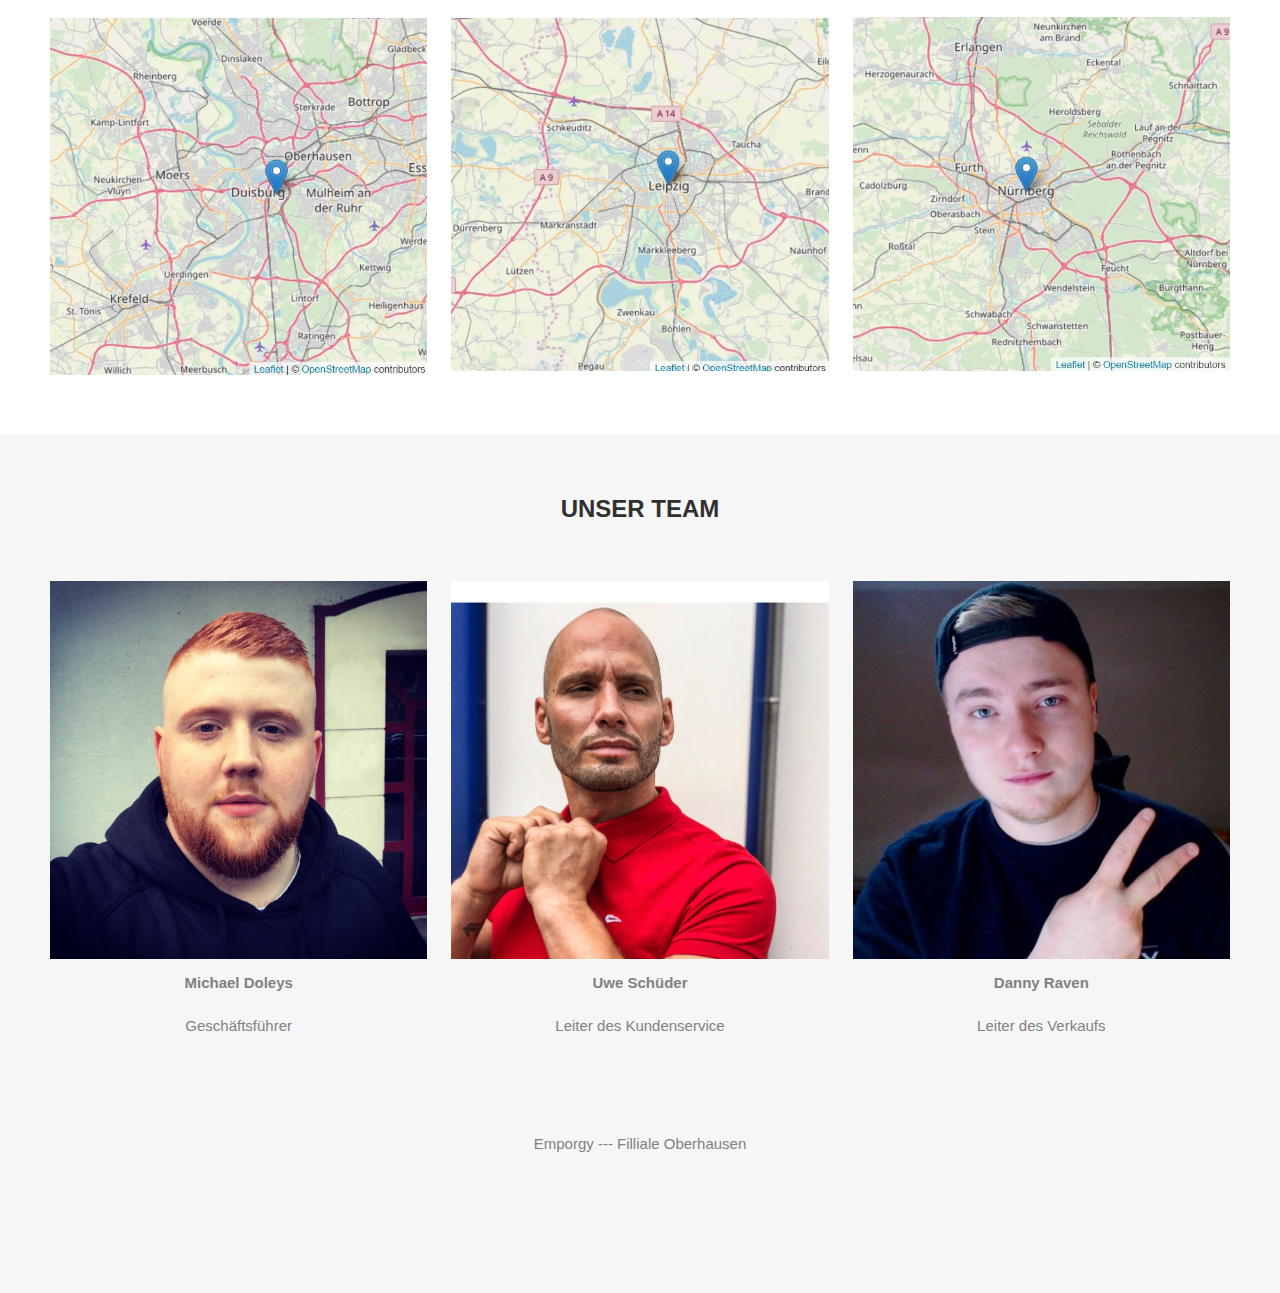
==== commit 81945286: "Add files via upload" ====
--- a/index.html
+++ b/index.html
@@ -15,7 +15,7 @@
   
     
     <nav class="fixed-top navbar navbar-expand-lg">
-  <a class="navbar-brand" href="#"><img src="Bilder/logo.jpg" width="50px" height="50px"></i></a>
+  <a class="navbar-brand" href="#"><img src="Bilder/logo.jpg" width="70px" height="70px"></i></a>
   <button class="navbar-toggler" type="button" data-toggle="collapse" data-target="#navbarSupportedContent" aria-controls="navbarSupportedContent" aria-expanded="false" aria-label="Toggle navigation">
     <span class="navbar-toggler-icon"></span>
   </button>
--- a/css/bildschirm.css
+++ b/css/bildschirm.css
@@ -3,7 +3,7 @@
 .Hintergrund{background-image: url(../Software/Bilder/Hintergrund_Slider.jpg);
 background-repeat: no-repeat;}
 #footerIcon{
-    color: blueviolet;
+    color: lightskyblue;
 }
 body {
       font: 400 15px Lato, sans-serif;
@@ -25,7 +25,7 @@
       margin-bottom: 30px;
   }  
   .jumbotron {
-      background-color: blueviolet;
+    background-color:purple ;
       padding: 100px 0px;
       color: #fff;
       
@@ -42,17 +42,17 @@
       background-color: #f6f6f6;
   }
   .button{
-    background-color: blueviolet;
+    background-color: purple;
     font-size: large;
     color: #fff;
 
   }
   .logo-small {
-      color: blueviolet;
+      color: purple;
       font-size: 50px;
   }
   .logo {
-      color: blueviolet;
+      color: purple;
       font-size: 200px;
   }
   .thumbnail {
@@ -67,13 +67,13 @@
   }
   .carousel-control.right, .carousel-control.left {
       background-image: none;
-      color: blueviolet;
+      color: purple;
   }
   .carousel-indicators li {
-      border-color: blueviolet;
+      border-color: purple;
   }
   .carousel-indicators li.active {
-      background-color: blueviolet;
+      background-color: purple;
   }
   .item h4 {
       font-size: 19px;
@@ -86,7 +86,7 @@
       font-style: normal;
   }
   .panel {
-      border: 1px solid blueviolet; 
+      border: 1px solid purple; 
       border-radius:0 !important;
       transition: box-shadow 0.5s;
   }
@@ -94,13 +94,13 @@
       box-shadow: 5px 0px 40px rgba(0,0,0, .2);
   }
   .panel-footer .btn:hover {
-      border: 1px solid blueviolet;
+      border: 1px solid purple;
       background-color: #fff !important;
-      color: blueviolet;
+      color: purple;
   }
   .panel-heading {
       color: #fff !important;
-      background-color: blueviolet !important;
+      background-color: purple !important;
       padding: 25px;
       border-bottom: 1px solid transparent;
       border-top-left-radius: 0px;
@@ -120,14 +120,14 @@
   }
   .panel-footer .btn {
       margin: 15px 0;
-      background-color: blueviolet;
+      background-color: purple;
       color: #fff;
   }
-.farbe{background-color: blueviolet;
-border-color: blueviolet;}
+.farbe{background-color: purple;
+border-color: purple;}
   .navbar {
       margin-bottom: 0;
-      background-color: blueviolet;
+      background-color: purple;
       z-index: 9999;
       border: 0;
       font-size: 12px !important;
@@ -195,6 +195,6 @@
         font-size: 150px;
     }
   }
-.Ueberschrift{background-color: blueviolet;
+.Ueberschrift{background-color: purple;
 color:white;
 width: 270px;}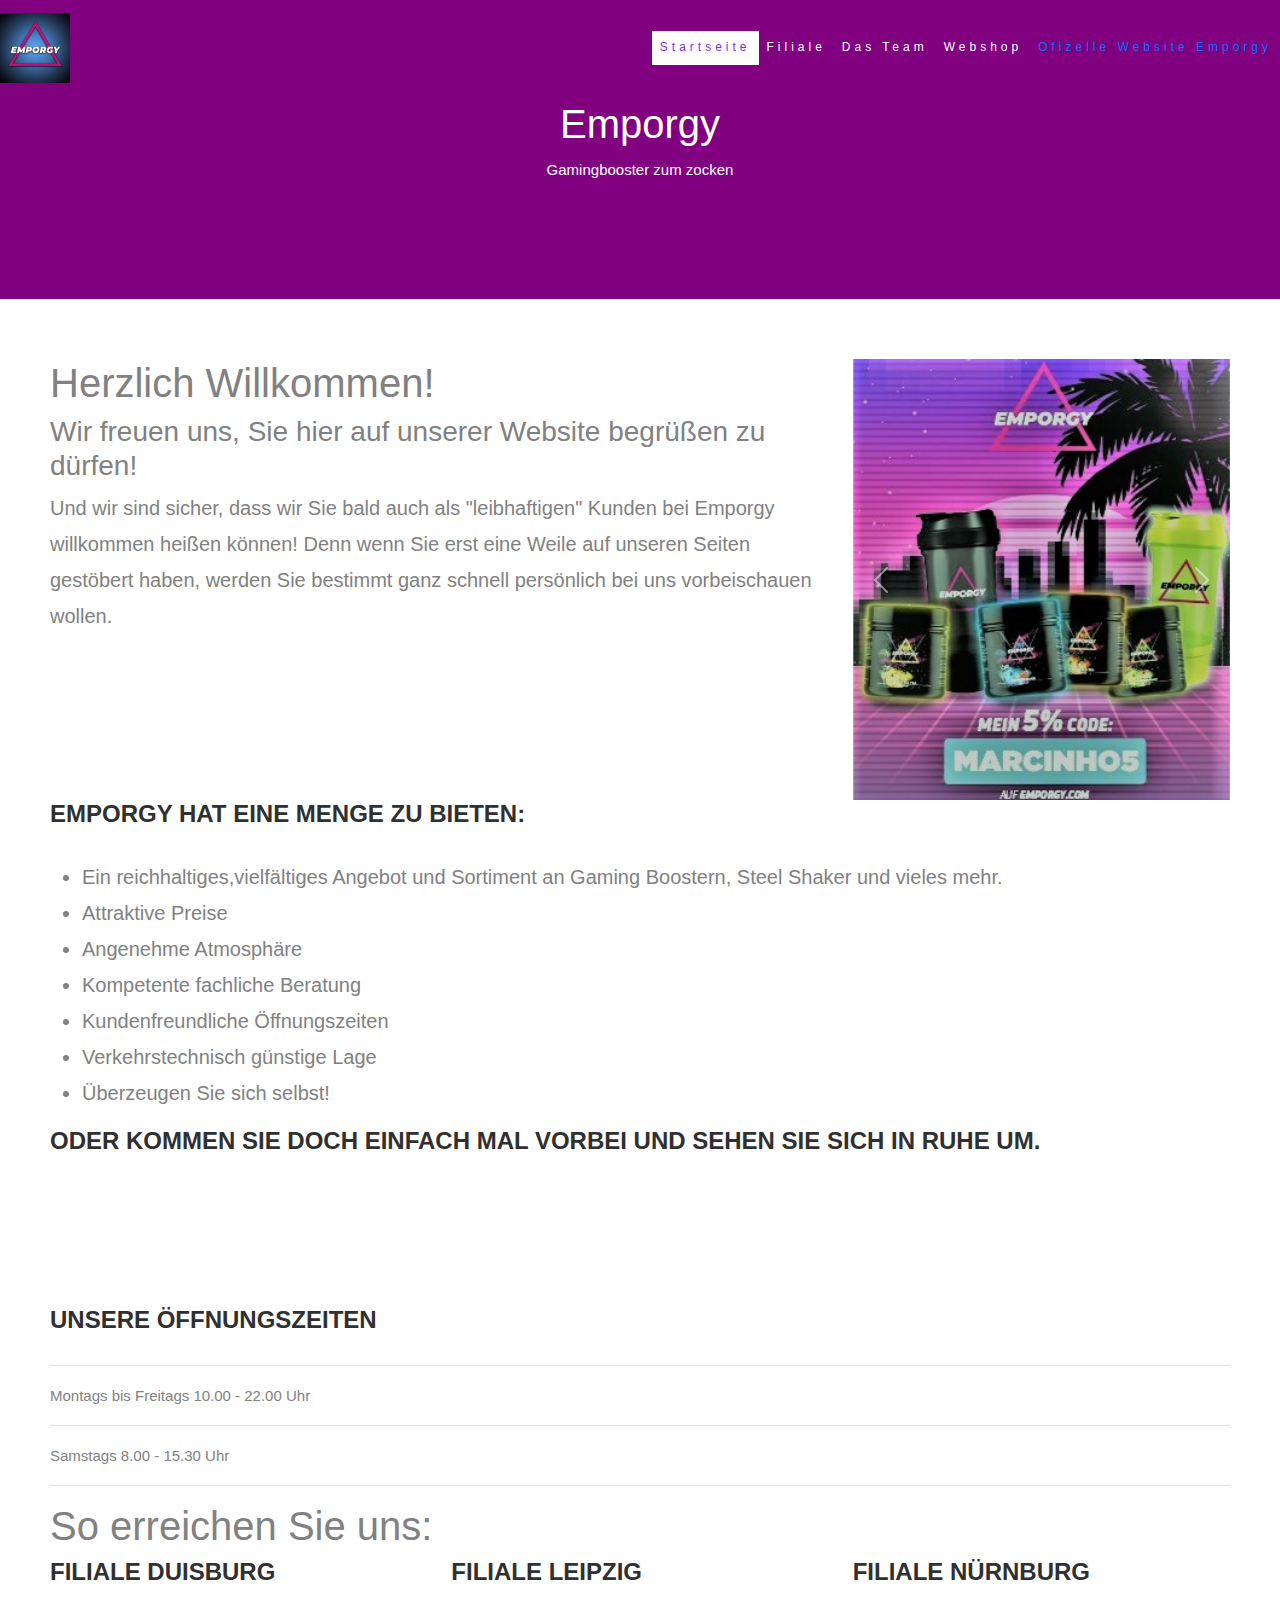
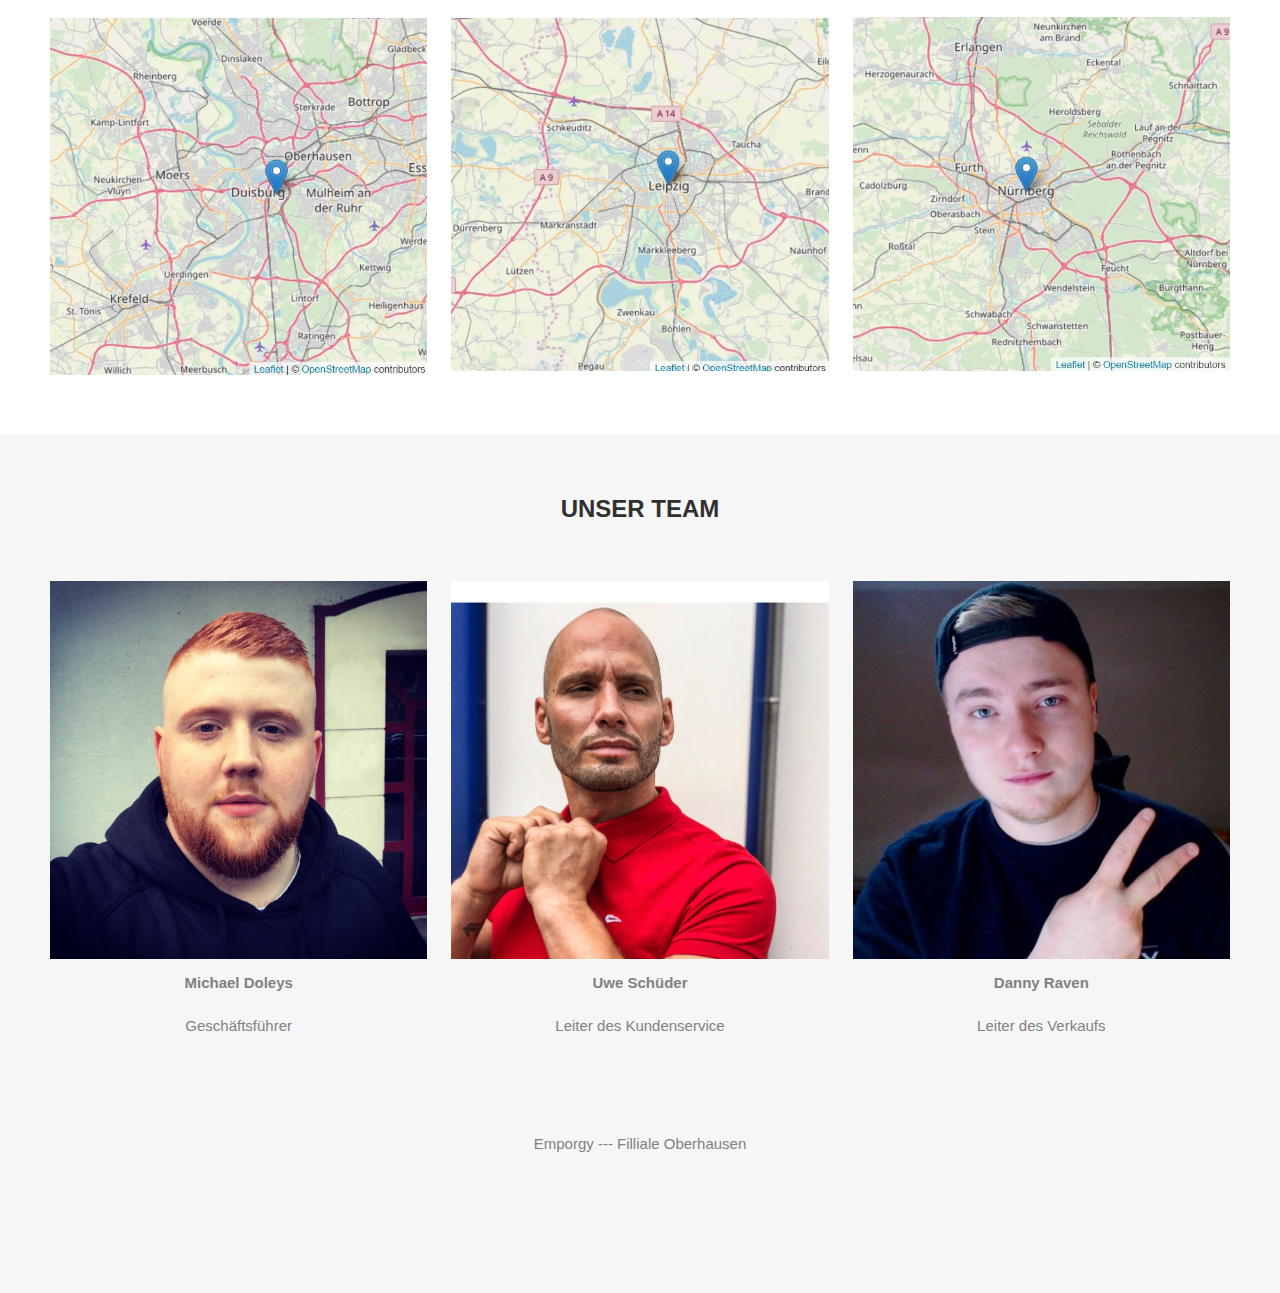
==== commit 7cc5cced: "Add files via upload" ====
--- a/index.html
+++ b/index.html
@@ -34,6 +34,8 @@
       </li>
         <li class="nav-item">
         <a class="nav-link" href="Webshop/webshop.html">Webshop</a>
+        </li class="nav-item">
+        <a class="nav-link" href="https://www.emporgy.com"> Ofizelle Website Emporgy</a>
       </li>
         
     </ul>
